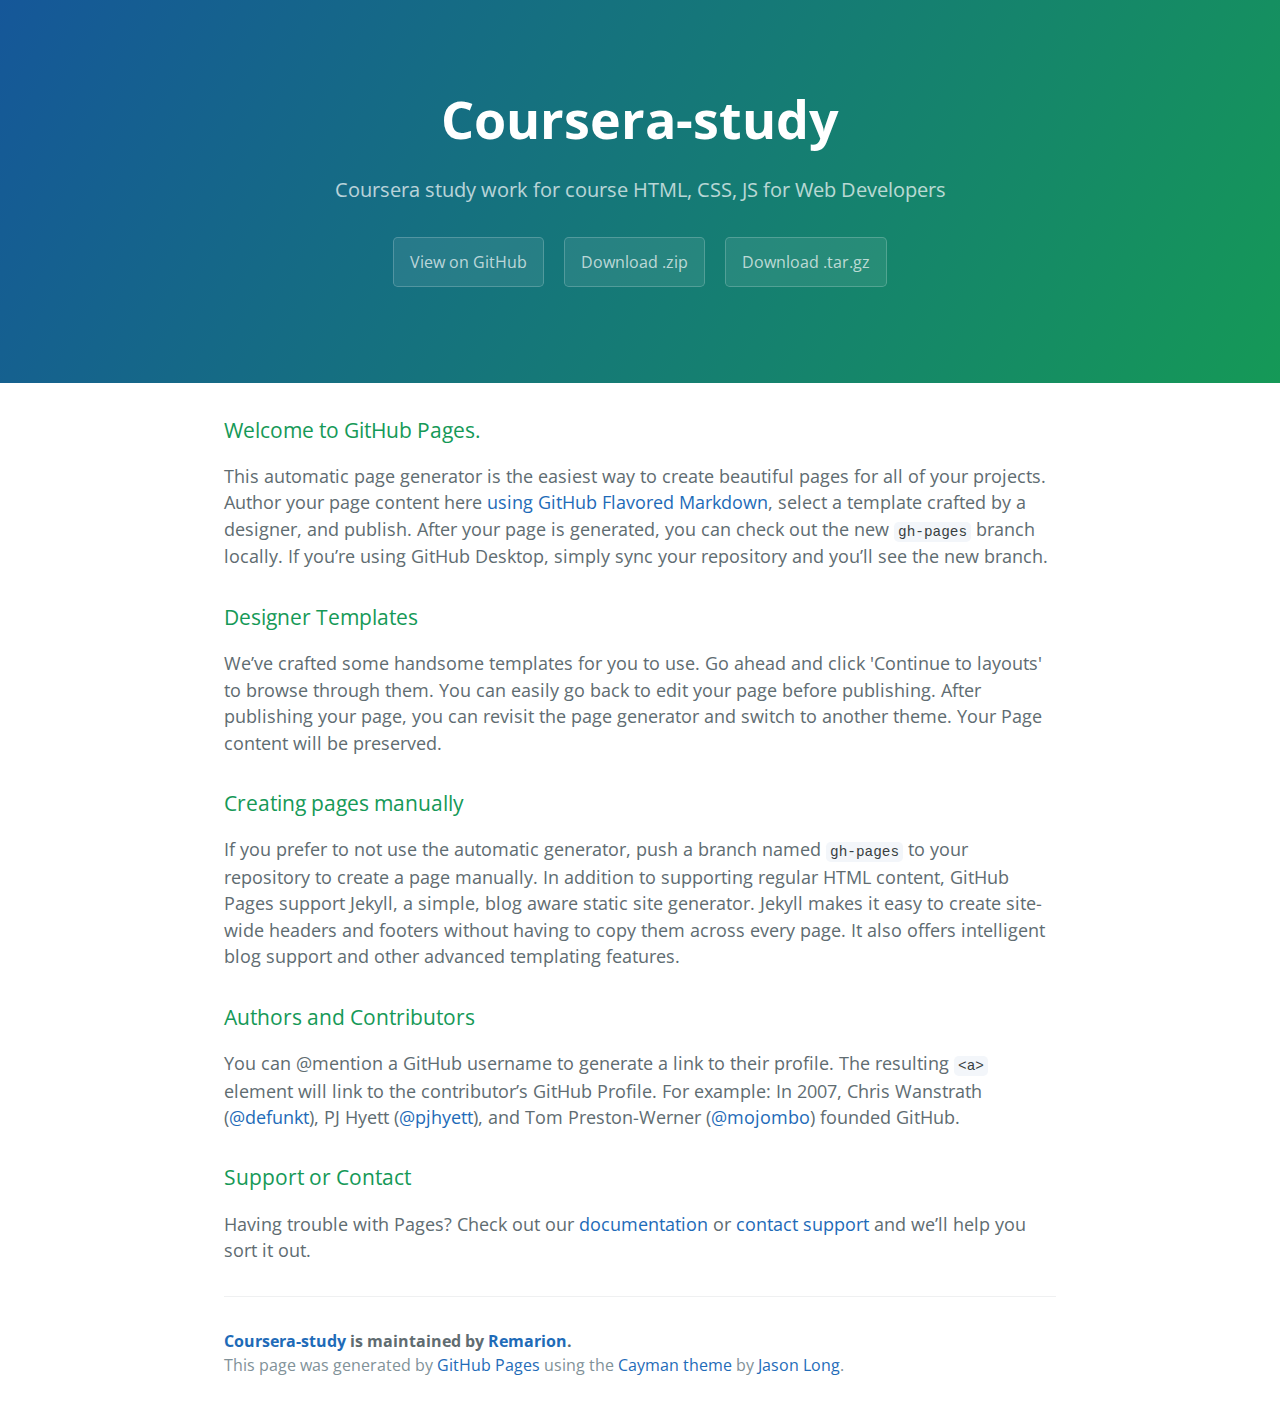
==== index.html @ 0ed17ed5 "Create gh-pages branch via GitHub" ====
<!DOCTYPE html>
<html lang="en-us">
  <head>
    <meta charset="UTF-8">
    <title>Coursera-study by Remarion</title>
    <meta name="viewport" content="width=device-width, initial-scale=1">
    <link rel="stylesheet" type="text/css" href="stylesheets/normalize.css" media="screen">
    <link href='https://fonts.googleapis.com/css?family=Open+Sans:400,700' rel='stylesheet' type='text/css'>
    <link rel="stylesheet" type="text/css" href="stylesheets/stylesheet.css" media="screen">
    <link rel="stylesheet" type="text/css" href="stylesheets/github-light.css" media="screen">
  </head>
  <body>
    <section class="page-header">
      <h1 class="project-name">Coursera-study</h1>
      <h2 class="project-tagline">Coursera study work for course HTML, CSS, JS for Web Developers</h2>
      <a href="https://github.com/Remarion/Coursera-study" class="btn">View on GitHub</a>
      <a href="https://github.com/Remarion/Coursera-study/zipball/master" class="btn">Download .zip</a>
      <a href="https://github.com/Remarion/Coursera-study/tarball/master" class="btn">Download .tar.gz</a>
    </section>

    <section class="main-content">
      <h3>
<a id="welcome-to-github-pages" class="anchor" href="#welcome-to-github-pages" aria-hidden="true"><span aria-hidden="true" class="octicon octicon-link"></span></a>Welcome to GitHub Pages.</h3>

<p>This automatic page generator is the easiest way to create beautiful pages for all of your projects. Author your page content here <a href="https://guides.github.com/features/mastering-markdown/">using GitHub Flavored Markdown</a>, select a template crafted by a designer, and publish. After your page is generated, you can check out the new <code>gh-pages</code> branch locally. If you’re using GitHub Desktop, simply sync your repository and you’ll see the new branch.</p>

<h3>
<a id="designer-templates" class="anchor" href="#designer-templates" aria-hidden="true"><span aria-hidden="true" class="octicon octicon-link"></span></a>Designer Templates</h3>

<p>We’ve crafted some handsome templates for you to use. Go ahead and click 'Continue to layouts' to browse through them. You can easily go back to edit your page before publishing. After publishing your page, you can revisit the page generator and switch to another theme. Your Page content will be preserved.</p>

<h3>
<a id="creating-pages-manually" class="anchor" href="#creating-pages-manually" aria-hidden="true"><span aria-hidden="true" class="octicon octicon-link"></span></a>Creating pages manually</h3>

<p>If you prefer to not use the automatic generator, push a branch named <code>gh-pages</code> to your repository to create a page manually. In addition to supporting regular HTML content, GitHub Pages support Jekyll, a simple, blog aware static site generator. Jekyll makes it easy to create site-wide headers and footers without having to copy them across every page. It also offers intelligent blog support and other advanced templating features.</p>

<h3>
<a id="authors-and-contributors" class="anchor" href="#authors-and-contributors" aria-hidden="true"><span aria-hidden="true" class="octicon octicon-link"></span></a>Authors and Contributors</h3>

<p>You can @mention a GitHub username to generate a link to their profile. The resulting <code>&lt;a&gt;</code> element will link to the contributor’s GitHub Profile. For example: In 2007, Chris Wanstrath (<a href="https://github.com/defunkt" class="user-mention">@defunkt</a>), PJ Hyett (<a href="https://github.com/pjhyett" class="user-mention">@pjhyett</a>), and Tom Preston-Werner (<a href="https://github.com/mojombo" class="user-mention">@mojombo</a>) founded GitHub.</p>

<h3>
<a id="support-or-contact" class="anchor" href="#support-or-contact" aria-hidden="true"><span aria-hidden="true" class="octicon octicon-link"></span></a>Support or Contact</h3>

<p>Having trouble with Pages? Check out our <a href="https://help.github.com/pages">documentation</a> or <a href="https://github.com/contact">contact support</a> and we’ll help you sort it out.</p>

      <footer class="site-footer">
        <span class="site-footer-owner"><a href="https://github.com/Remarion/Coursera-study">Coursera-study</a> is maintained by <a href="https://github.com/Remarion">Remarion</a>.</span>

        <span class="site-footer-credits">This page was generated by <a href="https://pages.github.com">GitHub Pages</a> using the <a href="https://github.com/jasonlong/cayman-theme">Cayman theme</a> by <a href="https://twitter.com/jasonlong">Jason Long</a>.</span>
      </footer>

    </section>

  
  </body>
</html>
---- stylesheets/stylesheet.css ----
* {
  box-sizing: border-box; }

body {
  padding: 0;
  margin: 0;
  font-family: "Open Sans", "Helvetica Neue", Helvetica, Arial, sans-serif;
  font-size: 16px;
  line-height: 1.5;
  color: #606c71; }

a {
  color: #1e6bb8;
  text-decoration: none; }
  a:hover {
    text-decoration: underline; }

.btn {
  display: inline-block;
  margin-bottom: 1rem;
  color: rgba(255, 255, 255, 0.7);
  background-color: rgba(255, 255, 255, 0.08);
  border-color: rgba(255, 255, 255, 0.2);
  border-style: solid;
  border-width: 1px;
  border-radius: 0.3rem;
  transition: color 0.2s, background-color 0.2s, border-color 0.2s; }
  .btn + .btn {
    margin-left: 1rem; }

.btn:hover {
  color: rgba(255, 255, 255, 0.8);
  text-decoration: none;
  background-color: rgba(255, 255, 255, 0.2);
  border-color: rgba(255, 255, 255, 0.3); }

@media screen and (min-width: 64em) {
  .btn {
    padding: 0.75rem 1rem; } }

@media screen and (min-width: 42em) and (max-width: 64em) {
  .btn {
    padding: 0.6rem 0.9rem;
    font-size: 0.9rem; } }

@media screen and (max-width: 42em) {
  .btn {
    display: block;
    width: 100%;
    padding: 0.75rem;
    font-size: 0.9rem; }
    .btn + .btn {
      margin-top: 1rem;
      margin-left: 0; } }

.page-header {
  color: #fff;
  text-align: center;
  background-color: #159957;
  background-image: linear-gradient(120deg, #155799, #159957); }

@media screen and (min-width: 64em) {
  .page-header {
    padding: 5rem 6rem; } }

@media screen and (min-width: 42em) and (max-width: 64em) {
  .page-header {
    padding: 3rem 4rem; } }

@media screen and (max-width: 42em) {
  .page-header {
    padding: 2rem 1rem; } }

.project-name {
  margin-top: 0;
  margin-bottom: 0.1rem; }

@media screen and (min-width: 64em) {
  .project-name {
    font-size: 3.25rem; } }

@media screen and (min-width: 42em) and (max-width: 64em) {
  .project-name {
    font-size: 2.25rem; } }

@media screen and (max-width: 42em) {
  .project-name {
    font-size: 1.75rem; } }

.project-tagline {
  margin-bottom: 2rem;
  font-weight: normal;
  opacity: 0.7; }

@media screen and (min-width: 64em) {
  .project-tagline {
    font-size: 1.25rem; } }

@media screen and (min-width: 42em) and (max-width: 64em) {
  .project-tagline {
    font-size: 1.15rem; } }

@media screen and (max-width: 42em) {
  .project-tagline {
    font-size: 1rem; } }

.main-content :first-child {
  margin-top: 0; }
.main-content img {
  max-width: 100%; }
.main-content h1, .main-content h2, .main-content h3, .main-content h4, .main-content h5, .main-content h6 {
  margin-top: 2rem;
  margin-bottom: 1rem;
  font-weight: normal;
  color: #159957; }
.main-content p {
  margin-bottom: 1em; }
.main-content code {
  padding: 2px 4px;
  font-family: Consolas, "Liberation Mono", Menlo, Courier, monospace;
  font-size: 0.9rem;
  color: #383e41;
  background-color: #f3f6fa;
  border-radius: 0.3rem; }
.main-content pre {
  padding: 0.8rem;
  margin-top: 0;
  margin-bottom: 1rem;
  font: 1rem Consolas, "Liberation Mono", Menlo, Courier, monospace;
  color: #567482;
  word-wrap: normal;
  background-color: #f3f6fa;
  border: solid 1px #dce6f0;
  border-radius: 0.3rem; }
  .main-content pre > code {
    padding: 0;
    margin: 0;
    font-size: 0.9rem;
    color: #567482;
    word-break: normal;
    white-space: pre;
    background: transparent;
    border: 0; }
.main-content .highlight {
  margin-bottom: 1rem; }
  .main-content .highlight pre {
    margin-bottom: 0;
    word-break: normal; }
.main-content .highlight pre, .main-content pre {
  padding: 0.8rem;
  overflow: auto;
  font-size: 0.9rem;
  line-height: 1.45;
  border-radius: 0.3rem; }
.main-content pre code, .main-content pre tt {
  display: inline;
  max-width: initial;
  padding: 0;
  margin: 0;
  overflow: initial;
  line-height: inherit;
  word-wrap: normal;
  background-color: transparent;
  border: 0; }
  .main-content pre code:before, .main-content pre code:after, .main-content pre tt:before, .main-content pre tt:after {
    content: normal; }
.main-content ul, .main-content ol {
  margin-top: 0; }
.main-content blockquote {
  padding: 0 1rem;
  margin-left: 0;
  color: #819198;
  border-left: 0.3rem solid #dce6f0; }
  .main-content blockquote > :first-child {
    margin-top: 0; }
  .main-content blockquote > :last-child {
    margin-bottom: 0; }
.main-content table {
  display: block;
  width: 100%;
  overflow: auto;
  word-break: normal;
  word-break: keep-all; }
  .main-content table th {
    font-weight: bold; }
  .main-content table th, .main-content table td {
    padding: 0.5rem 1rem;
    border: 1px solid #e9ebec; }
.main-content dl {
  padding: 0; }
  .main-content dl dt {
    padding: 0;
    margin-top: 1rem;
    font-size: 1rem;
    font-weight: bold; }
  .main-content dl dd {
    padding: 0;
    margin-bottom: 1rem; }
.main-content hr {
  height: 2px;
  padding: 0;
  margin: 1rem 0;
  background-color: #eff0f1;
  border: 0; }

@media screen and (min-width: 64em) {
  .main-content {
    max-width: 64rem;
    padding: 2rem 6rem;
    margin: 0 auto;
    font-size: 1.1rem; } }

@media screen and (min-width: 42em) and (max-width: 64em) {
  .main-content {
    padding: 2rem 4rem;
    font-size: 1.1rem; } }

@media screen and (max-width: 42em) {
  .main-content {
    padding: 2rem 1rem;
    font-size: 1rem; } }

.site-footer {
  padding-top: 2rem;
  margin-top: 2rem;
  border-top: solid 1px #eff0f1; }

.site-footer-owner {
  display: block;
  font-weight: bold; }

.site-footer-credits {
  color: #819198; }

@media screen and (min-width: 64em) {
  .site-footer {
    font-size: 1rem; } }

@media screen and (min-width: 42em) and (max-width: 64em) {
  .site-footer {
    font-size: 1rem; } }

@media screen and (max-width: 42em) {
  .site-footer {
    font-size: 0.9rem; } }
---- stylesheets/github-light.css ----
/*
The MIT License (MIT)

Copyright (c) 2016 GitHub, Inc.

Permission is hereby granted, free of charge, to any person obtaining a copy
of this software and associated documentation files (the "Software"), to deal
in the Software without restriction, including without limitation the rights
to use, copy, modify, merge, publish, distribute, sublicense, and/or sell
copies of the Software, and to permit persons to whom the Software is
furnished to do so, subject to the following conditions:

The above copyright notice and this permission notice shall be included in all
copies or substantial portions of the Software.

THE SOFTWARE IS PROVIDED "AS IS", WITHOUT WARRANTY OF ANY KIND, EXPRESS OR
IMPLIED, INCLUDING BUT NOT LIMITED TO THE WARRANTIES OF MERCHANTABILITY,
FITNESS FOR A PARTICULAR PURPOSE AND NONINFRINGEMENT. IN NO EVENT SHALL THE
AUTHORS OR COPYRIGHT HOLDERS BE LIABLE FOR ANY CLAIM, DAMAGES OR OTHER
LIABILITY, WHETHER IN AN ACTION OF CONTRACT, TORT OR OTHERWISE, ARISING FROM,
OUT OF OR IN CONNECTION WITH THE SOFTWARE OR THE USE OR OTHER DEALINGS IN THE
SOFTWARE.

*/

.pl-c /* comment */ {
  color: #969896;
}

.pl-c1 /* constant, variable.other.constant, support, meta.property-name, support.constant, support.variable, meta.module-reference, markup.raw, meta.diff.header */,
.pl-s .pl-v /* string variable */ {
  color: #0086b3;
}

.pl-e /* entity */,
.pl-en /* entity.name */ {
  color: #795da3;
}

.pl-smi /* variable.parameter.function, storage.modifier.package, storage.modifier.import, storage.type.java, variable.other */,
.pl-s .pl-s1 /* string source */ {
  color: #333;
}

.pl-ent /* entity.name.tag */ {
  color: #63a35c;
}

.pl-k /* keyword, storage, storage.type */ {
  color: #a71d5d;
}

.pl-s /* string */,
.pl-pds /* punctuation.definition.string, string.regexp.character-class */,
.pl-s .pl-pse .pl-s1 /* string punctuation.section.embedded source */,
.pl-sr /* string.regexp */,
.pl-sr .pl-cce /* string.regexp constant.character.escape */,
.pl-sr .pl-sre /* string.regexp source.ruby.embedded */,
.pl-sr .pl-sra /* string.regexp string.regexp.arbitrary-repitition */ {
  color: #183691;
}

.pl-v /* variable */ {
  color: #ed6a43;
}

.pl-id /* invalid.deprecated */ {
  color: #b52a1d;
}

.pl-ii /* invalid.illegal */ {
  color: #f8f8f8;
  background-color: #b52a1d;
}

.pl-sr .pl-cce /* string.regexp constant.character.escape */ {
  font-weight: bold;
  color: #63a35c;
}

.pl-ml /* markup.list */ {
  color: #693a17;
}

.pl-mh /* markup.heading */,
.pl-mh .pl-en /* markup.heading entity.name */,
.pl-ms /* meta.separator */ {
  font-weight: bold;
  color: #1d3e81;
}

.pl-mq /* markup.quote */ {
  color: #008080;
}

.pl-mi /* markup.italic */ {
  font-style: italic;
  color: #333;
}

.pl-mb /* markup.bold */ {
  font-weight: bold;
  color: #333;
}

.pl-md /* markup.deleted, meta.diff.header.from-file */ {
  color: #bd2c00;
  background-color: #ffecec;
}

.pl-mi1 /* markup.inserted, meta.diff.header.to-file */ {
  color: #55a532;
  background-color: #eaffea;
}

.pl-mdr /* meta.diff.range */ {
  font-weight: bold;
  color: #795da3;
}

.pl-mo /* meta.output */ {
  color: #1d3e81;
}
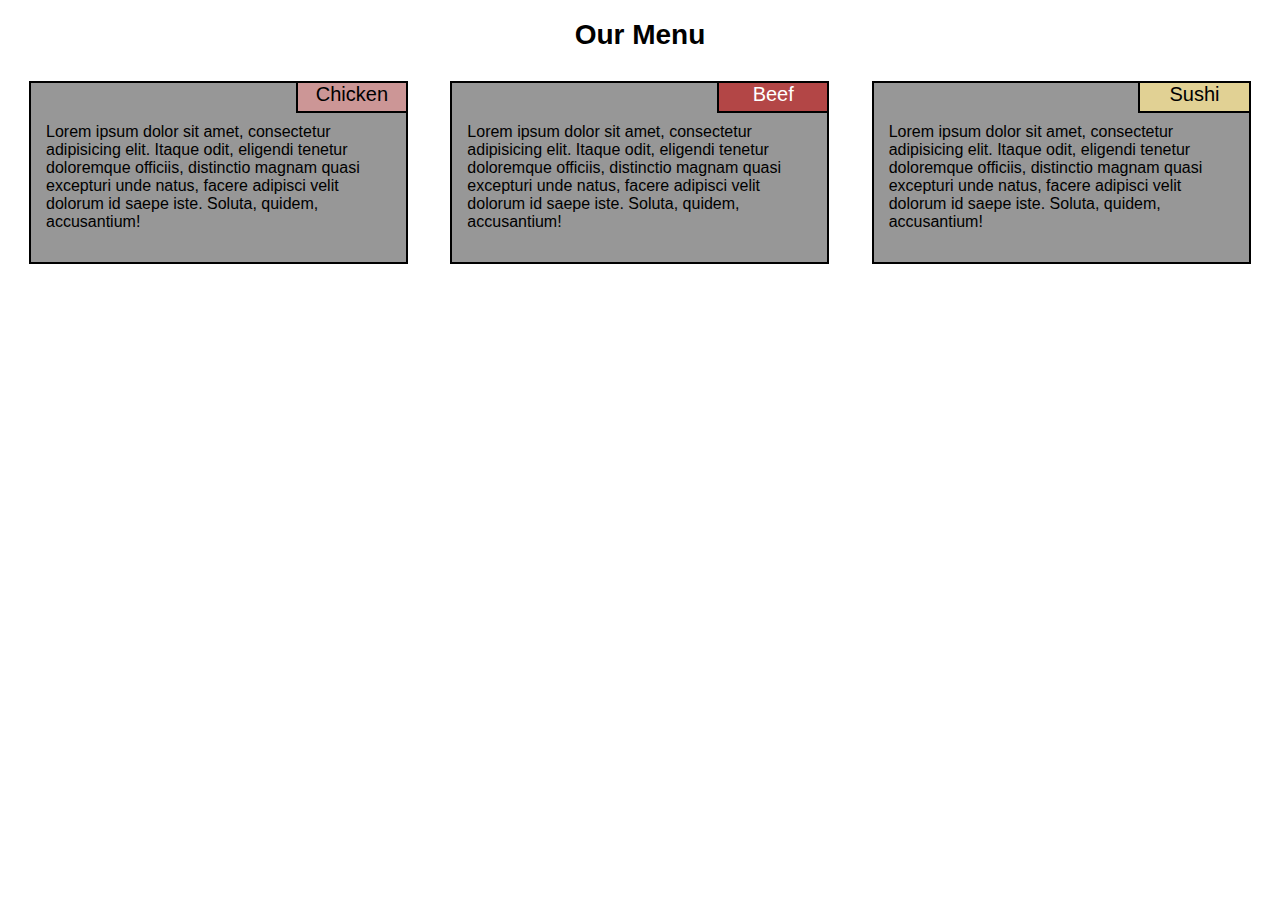
==== commit 680819bb: "Add files via upload" ====
--- a/index.html
+++ b/index.html
@@ -1,57 +1,35 @@
-<!DOCTYPE html>
-<html lang="en-us">
-  <head>
-    <meta charset="UTF-8">
-    <title>Coursera-study by Remarion</title>
-    <meta name="viewport" content="width=device-width, initial-scale=1">
-    <link rel="stylesheet" type="text/css" href="stylesheets/normalize.css" media="screen">
-    <link href='https://fonts.googleapis.com/css?family=Open+Sans:400,700' rel='stylesheet' type='text/css'>
-    <link rel="stylesheet" type="text/css" href="stylesheets/stylesheet.css" media="screen">
-    <link rel="stylesheet" type="text/css" href="stylesheets/github-light.css" media="screen">
-  </head>
-  <body>
-    <section class="page-header">
-      <h1 class="project-name">Coursera-study</h1>
-      <h2 class="project-tagline">Coursera study work for course HTML, CSS, JS for Web Developers</h2>
-      <a href="https://github.com/Remarion/Coursera-study" class="btn">View on GitHub</a>
-      <a href="https://github.com/Remarion/Coursera-study/zipball/master" class="btn">Download .zip</a>
-      <a href="https://github.com/Remarion/Coursera-study/tarball/master" class="btn">Download .tar.gz</a>
-    </section>
-
-    <section class="main-content">
-      <h3>
-<a id="welcome-to-github-pages" class="anchor" href="#welcome-to-github-pages" aria-hidden="true"><span aria-hidden="true" class="octicon octicon-link"></span></a>Welcome to GitHub Pages.</h3>
-
-<p>This automatic page generator is the easiest way to create beautiful pages for all of your projects. Author your page content here <a href="https://guides.github.com/features/mastering-markdown/">using GitHub Flavored Markdown</a>, select a template crafted by a designer, and publish. After your page is generated, you can check out the new <code>gh-pages</code> branch locally. If you’re using GitHub Desktop, simply sync your repository and you’ll see the new branch.</p>
-
-<h3>
-<a id="designer-templates" class="anchor" href="#designer-templates" aria-hidden="true"><span aria-hidden="true" class="octicon octicon-link"></span></a>Designer Templates</h3>
-
-<p>We’ve crafted some handsome templates for you to use. Go ahead and click 'Continue to layouts' to browse through them. You can easily go back to edit your page before publishing. After publishing your page, you can revisit the page generator and switch to another theme. Your Page content will be preserved.</p>
-
-<h3>
-<a id="creating-pages-manually" class="anchor" href="#creating-pages-manually" aria-hidden="true"><span aria-hidden="true" class="octicon octicon-link"></span></a>Creating pages manually</h3>
-
-<p>If you prefer to not use the automatic generator, push a branch named <code>gh-pages</code> to your repository to create a page manually. In addition to supporting regular HTML content, GitHub Pages support Jekyll, a simple, blog aware static site generator. Jekyll makes it easy to create site-wide headers and footers without having to copy them across every page. It also offers intelligent blog support and other advanced templating features.</p>
-
-<h3>
-<a id="authors-and-contributors" class="anchor" href="#authors-and-contributors" aria-hidden="true"><span aria-hidden="true" class="octicon octicon-link"></span></a>Authors and Contributors</h3>
-
-<p>You can @mention a GitHub username to generate a link to their profile. The resulting <code>&lt;a&gt;</code> element will link to the contributor’s GitHub Profile. For example: In 2007, Chris Wanstrath (<a href="https://github.com/defunkt" class="user-mention">@defunkt</a>), PJ Hyett (<a href="https://github.com/pjhyett" class="user-mention">@pjhyett</a>), and Tom Preston-Werner (<a href="https://github.com/mojombo" class="user-mention">@mojombo</a>) founded GitHub.</p>
-
-<h3>
-<a id="support-or-contact" class="anchor" href="#support-or-contact" aria-hidden="true"><span aria-hidden="true" class="octicon octicon-link"></span></a>Support or Contact</h3>
-
-<p>Having trouble with Pages? Check out our <a href="https://help.github.com/pages">documentation</a> or <a href="https://github.com/contact">contact support</a> and we’ll help you sort it out.</p>
-
-      <footer class="site-footer">
-        <span class="site-footer-owner"><a href="https://github.com/Remarion/Coursera-study">Coursera-study</a> is maintained by <a href="https://github.com/Remarion">Remarion</a>.</span>
-
-        <span class="site-footer-credits">This page was generated by <a href="https://pages.github.com">GitHub Pages</a> using the <a href="https://github.com/jasonlong/cayman-theme">Cayman theme</a> by <a href="https://twitter.com/jasonlong">Jason Long</a>.</span>
-      </footer>
-
-    </section>
-
-  
-  </body>
-</html>
+<!DOCTYPE html>
+<html>
+<head>
+<meta charset="utf-8">
+<meta name="viewport" content="width=device-width, initial-scale=1">
+	<title>Coursera Module 2 Peer-graded assignment</title>
+<link rel="stylesheet" type="text/css" href="style.css">
+</head>
+<body>
+<h1>Our Menu</h1>
+<div class="container">
+	<div class="row">
+		<div class="col-lg-4 col-md-6">
+		    <div class="block">
+			     <div class="name1">Chicken</div>
+			     <p>Lorem ipsum dolor sit amet, consectetur adipisicing elit. Itaque odit, eligendi tenetur doloremque officiis, distinctio magnam quasi excepturi unde natus, facere adipisci velit dolorum id saepe iste. Soluta, quidem, accusantium!</p>
+			</div>
+		</div>
+		<div class="col-lg-4 col-md-6">
+		    <div class="block">
+			     <div class="name2">Beef</div>
+			     <p>Lorem ipsum dolor sit amet, consectetur adipisicing elit. Itaque odit, eligendi tenetur doloremque officiis, distinctio magnam quasi excepturi unde natus, facere adipisci velit dolorum id saepe iste. Soluta, quidem, accusantium!</p>
+			</div>
+		</div>
+		<div class="col-lg-4 col-md-12">
+			<div class="block" id="block">
+			     <div class="name3">Sushi</div>
+			     <p>Lorem ipsum dolor sit amet, consectetur adipisicing elit. Itaque odit, eligendi tenetur doloremque officiis, distinctio magnam quasi excepturi unde natus, facere adipisci velit dolorum id saepe iste. Soluta, quidem, accusantium!</p>
+			</div>
+		</div>
+	</div>
+</div>
+
+</body>
+</html>--- a/style.css
+++ b/style.css
@@ -0,0 +1,157 @@
+* {
+	box-sizing: border-box;
+}
+body {
+	font-family: "Comic Sans MS", cursive, sans-serif
+}
+h1 {
+	margin-bottom: 30px;
+	text-align: center;
+	font-size: 1.75em;
+}
+.row {
+	width: 100%;
+}
+.block {
+	background: #979797;
+	position: relative;
+	border: 2px solid black;
+	padding: 15px;
+	margin-bottom: 35px;
+	width: 90%;
+	margin-right: auto;
+	margin-left: auto;
+}
+
+p {
+	clear: right;
+	margin-top: 25px;
+}
+@media (min-width: 992px) {
+	.col-lg-1, .col-lg-2, .col-lg-3, .col-lg-4, .col-lg-5, .col-lg-6, .col-lg-7, .col-lg-8, .col-lg-9,
+	.col-lg-10, .col-lg-11, .col-lg-12 {
+	float: left;
+}
+.col-lg-1 {
+	width: 8.33%;
+}
+.col-lg-2 {
+	width: 16.66%;
+}
+.col-lg-3 {
+	width: 25%;
+}
+.col-lg-4 {
+	width: 33.33%;
+}
+.col-lg-5 {
+	width: 41.66%;
+}
+.col-lg-6 {
+	width: 50%;
+}
+.col-lg-7 {
+	width: 58.33%;
+}
+.col-lg-8 {
+	width: 66.66%;
+}
+.col-lg-9 {
+	width: 75%;
+}
+.col-lg-10 {
+	width: 83.33%;
+}
+.col-lg-11 {
+	width: 91.66%;
+}
+.col-lg-12 {
+	width: 100%;
+}
+}
+@media (min-width: 768px) and (max-width: 991px) {
+	.col-md-1, .col-md-2, .col-md-3, .col-md-4, .col-md-5, .col-md-6, .col-md-7, .col-md-8, .col-md-9,
+	.col-md-10, .col-md-11, .col-md-12 {
+	float: left;
+}
+#block {
+	width: 95%;
+}
+.col-md-1 {
+	width: 8.33%;
+}
+.col-md-2 {
+	width: 16.66%;
+}
+.col-md-3 {
+	width: 25%;
+}
+.col-md-4 {
+	width: 33.33%;
+}
+.col-md-5 {
+	width: 41.66%;
+}
+.col-md-6 {
+	width: 50%;
+}
+.col-md-7 {
+	width: 58.33%;
+}
+.col-md-8 {
+	width: 66.66%;
+}
+.col-md-9 {
+	width: 75%;
+}
+.col-md-10 {
+	width: 83.33%;
+}
+.col-md-11 {
+	width: 91.66%;
+}
+.col-md-12 {
+	width: 100%;
+}
+}
+.name1{
+	width: 30%;
+	height: 32px;
+	background: #CC9696;
+	color: black;
+	position: absolute;
+	right: -2px;
+	top: -2px;
+	border: 2px solid black;
+	text-align: center;	
+	font-size: 1.25em;
+}
+.name2{
+	width: 30%;
+	height: 32px;
+	background: #B34646;
+	color: white;
+	position: absolute;
+	right: -2px;
+	top: -2px;
+	border: 2px solid black;
+	text-align: center;	
+	font-size: 1.25em;
+	
+}
+.name3{
+	width: 30%;
+	height: 32px;
+	background: #E1D194;
+	color: black;
+	position: absolute;
+	right: -2px;
+	top: -2px;
+	border: 2px solid black;
+	text-align: center;	
+	font-size: 1.25em;
+
+}
+p {
+	clear: right;
+	margin-top: 25px;
